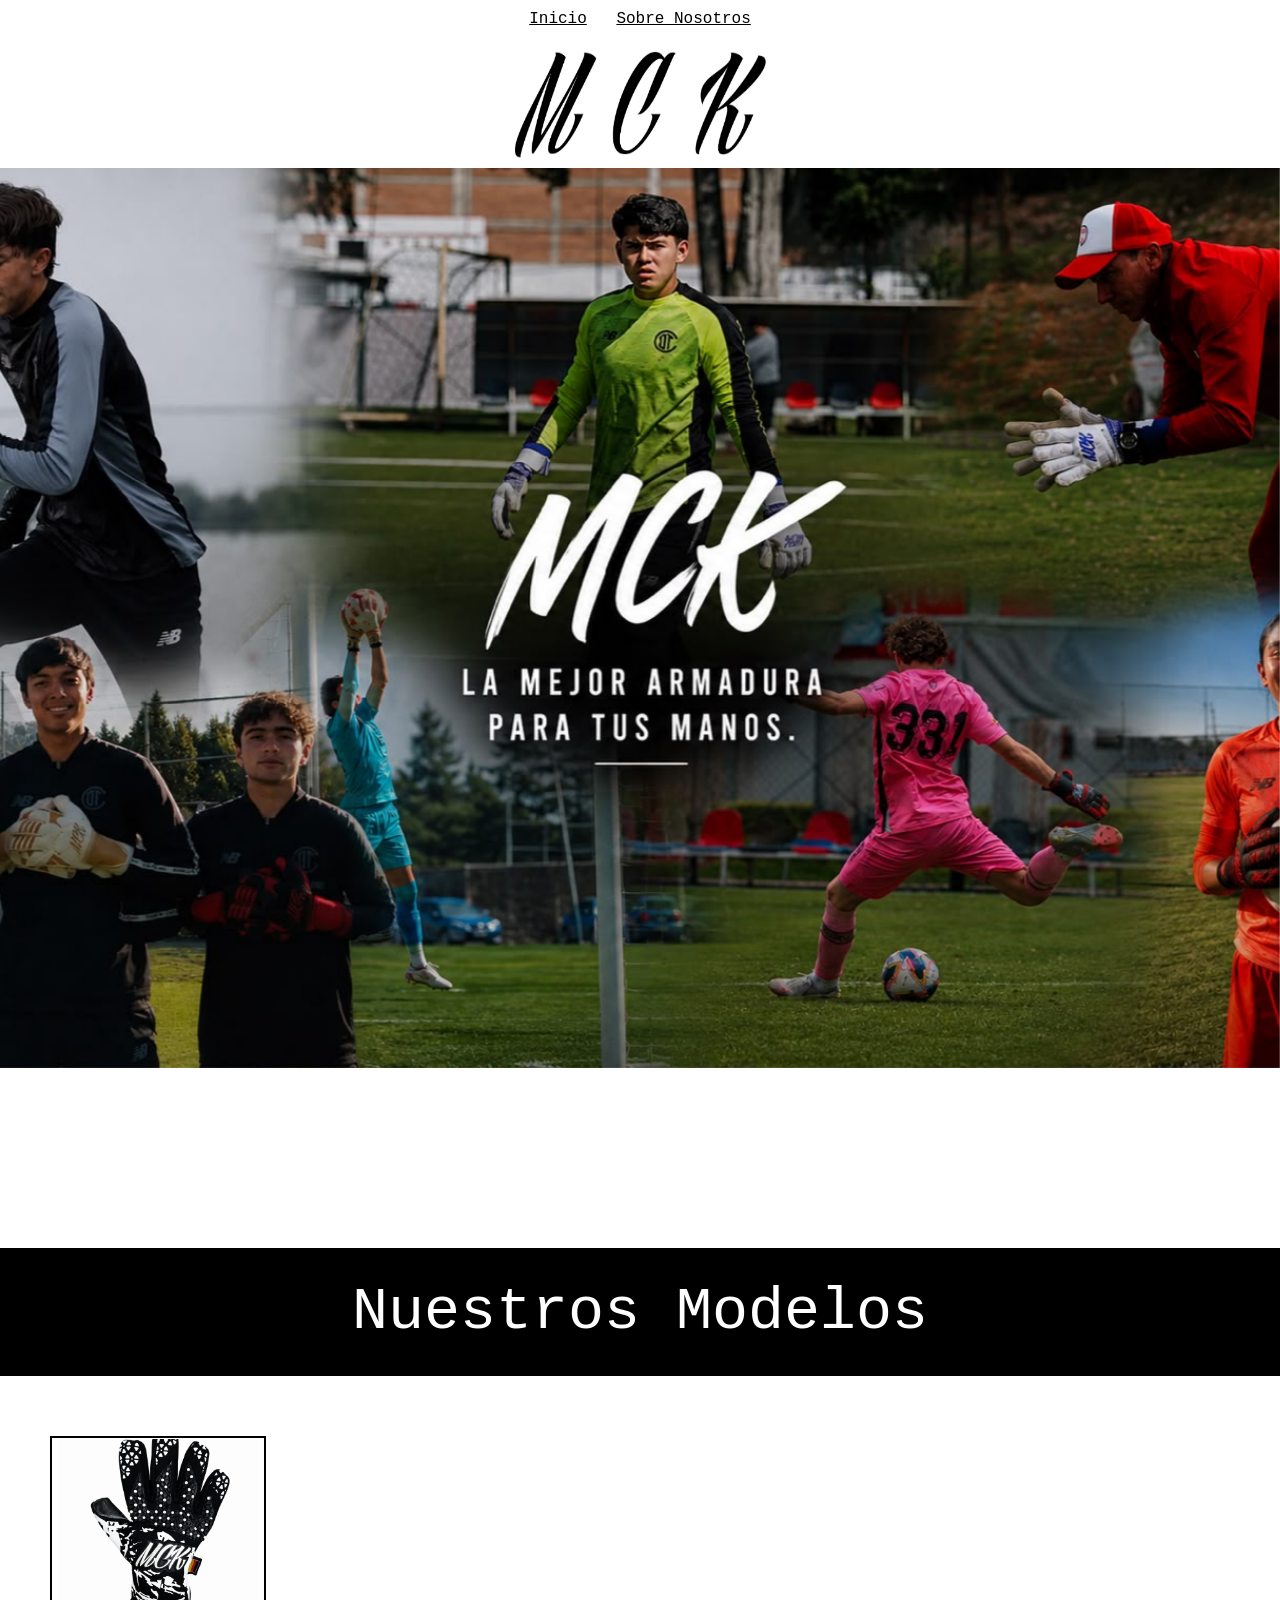
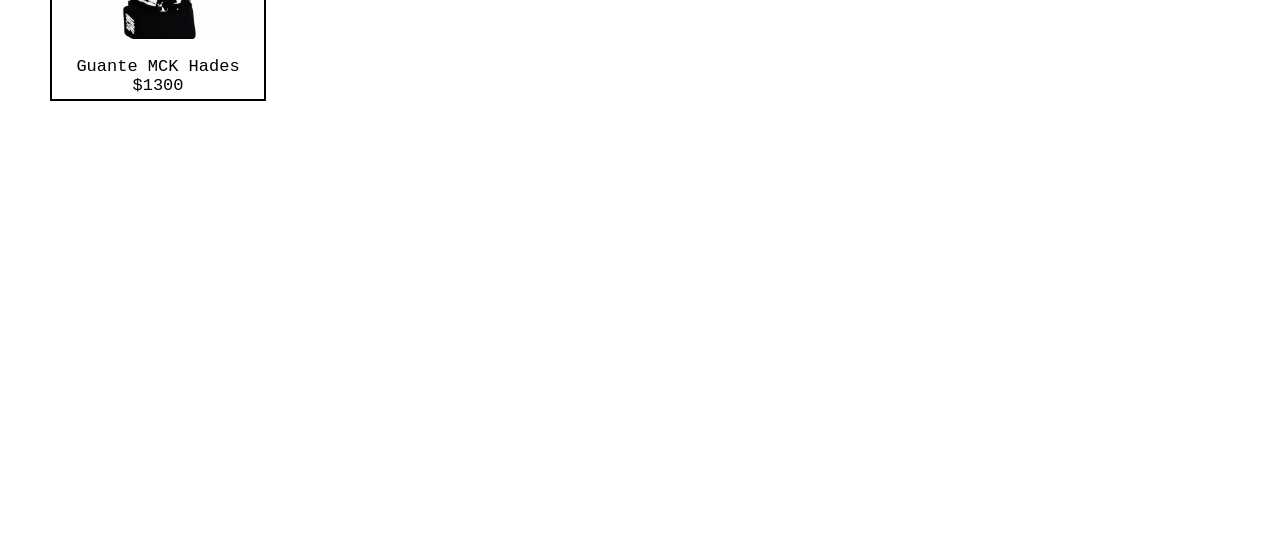
==== index.html @ 5dbf98ab "Update index.html" ====
<!DOCTYPE html>
<html lang="en">
<head>
    <meta name="viewport" content="width=device-width, initial-scale=1.0">
<title>MCKeeper</title>
</head>
<link rel="stylesheet" href="style.css">
<body>
    <header>
        <div class="inicio">
            <nav>
                    <a href="index.html" class="nav-link">Inicio</a>
                    <a href="" class="nav-link">Sobre Nosotros</a>    
            </nav>
        </div>
            <a class="imagenes" target="_blank" href="https://www.instagram.com/mc.keeper/">
                <img src="IMG/Screenshot 2026-07-20 185334.png" width="280" height="130"/>
             </a>
        </header>
          <section class="hero">

       <picture>

    <source media="(max-width: 768px)" srcset="IMG/09b4cef7-e613-4c83-96e4-bc624c104799.jpg">

    <img class="heroimg"  src="IMG/05c5bb07-860b-42a3-8bcf-f99a42e8f656.jpg" alt="Hero MCK">

        </picture>
          </section>
          <main class="contenido">
        <p>Nuestros Modelos</p>
        <button class="guante1" onclick="window.location.href='hades.html'">
            <img src="IMG/ChatGPT Image Jul 19, 2026, 11_56_45 AM.png" width="200" height="200"/><br>
            <span>Guante MCK Hades<br>$1300</span>
        </button>
        </main>
        <script src="script.js"></script>
</body>
</html>
---- style.css ----
.imagenes {
    display: flex;
    flex-direction: column;
    justify-content: flex-start;
    align-items: center;
    margin: 0;
    margin-bottom: 75px;
}

.inicio {
        display: flex;
        align-items: center;
        flex-direction: column;
        font-family: 'Courier New', Courier, monospace;
        padding: 10px;
    }
    a{
    
        color:black;
        margin-inline: 10px;
    }
    span{
        font-size: 17px;
        font-family: 'Courier New', Courier, monospace;
        padding: 3px;
    }

    .guante1 {
    display: flex;
    align-items: center;
    flex-direction: column;
    background: none;
    cursor: pointer;
    margin-left: 50px;
    color: black;
    border: 2px solid black;
    margin-top: 20px;
}
.guante1:hover {
    transform: scale(1.05);
    box-shadow: 0 0 20px gray;
}

a.imagenes{
    margin-bottom: 0px;
}

body{
    margin: 0px;
}


.imagenmckh {
    display: flex;
    flex-direction: column;
    align-items: center;
    justify-content: flex-start;
    padding: 0px;
}

.hero{
    position: sticky;
    top: 0;
    height: 100vh;
}

.heroimg{
    width:100%;
    height:100%;
    object-fit:cover;
    display:block;
}

.contenido{
    margin-top: 20vh;
    background: white;
    position: relative;
    z-index: 2;
    min-height: 100vh;
    padding: 0px;
}

header{
    display: flex;
    flex-direction: column;
    align-items: center;
    padding: 0px;
    background: white;
    margin-bottom: 0px;
}

p{
    display: flex;
    flex-direction: row;
    justify-content: center;
    align-items: center;
    margin-top: 10px ;
    font-family: 'Courier New', Courier, monospace;
    font-size: 60px;
    text-decoration: none;
    background: black;
    color: white;
    padding: 30px;
}


/* Celular*/
@media (max-width: 768px){
    .guante1{
        justify-content: center;
        margin-left: 95px;
        margin-top: 20px;
        color: black;
        border: 2px solid black;
    }
    
    p{
        font-size: 30px;

    }
}
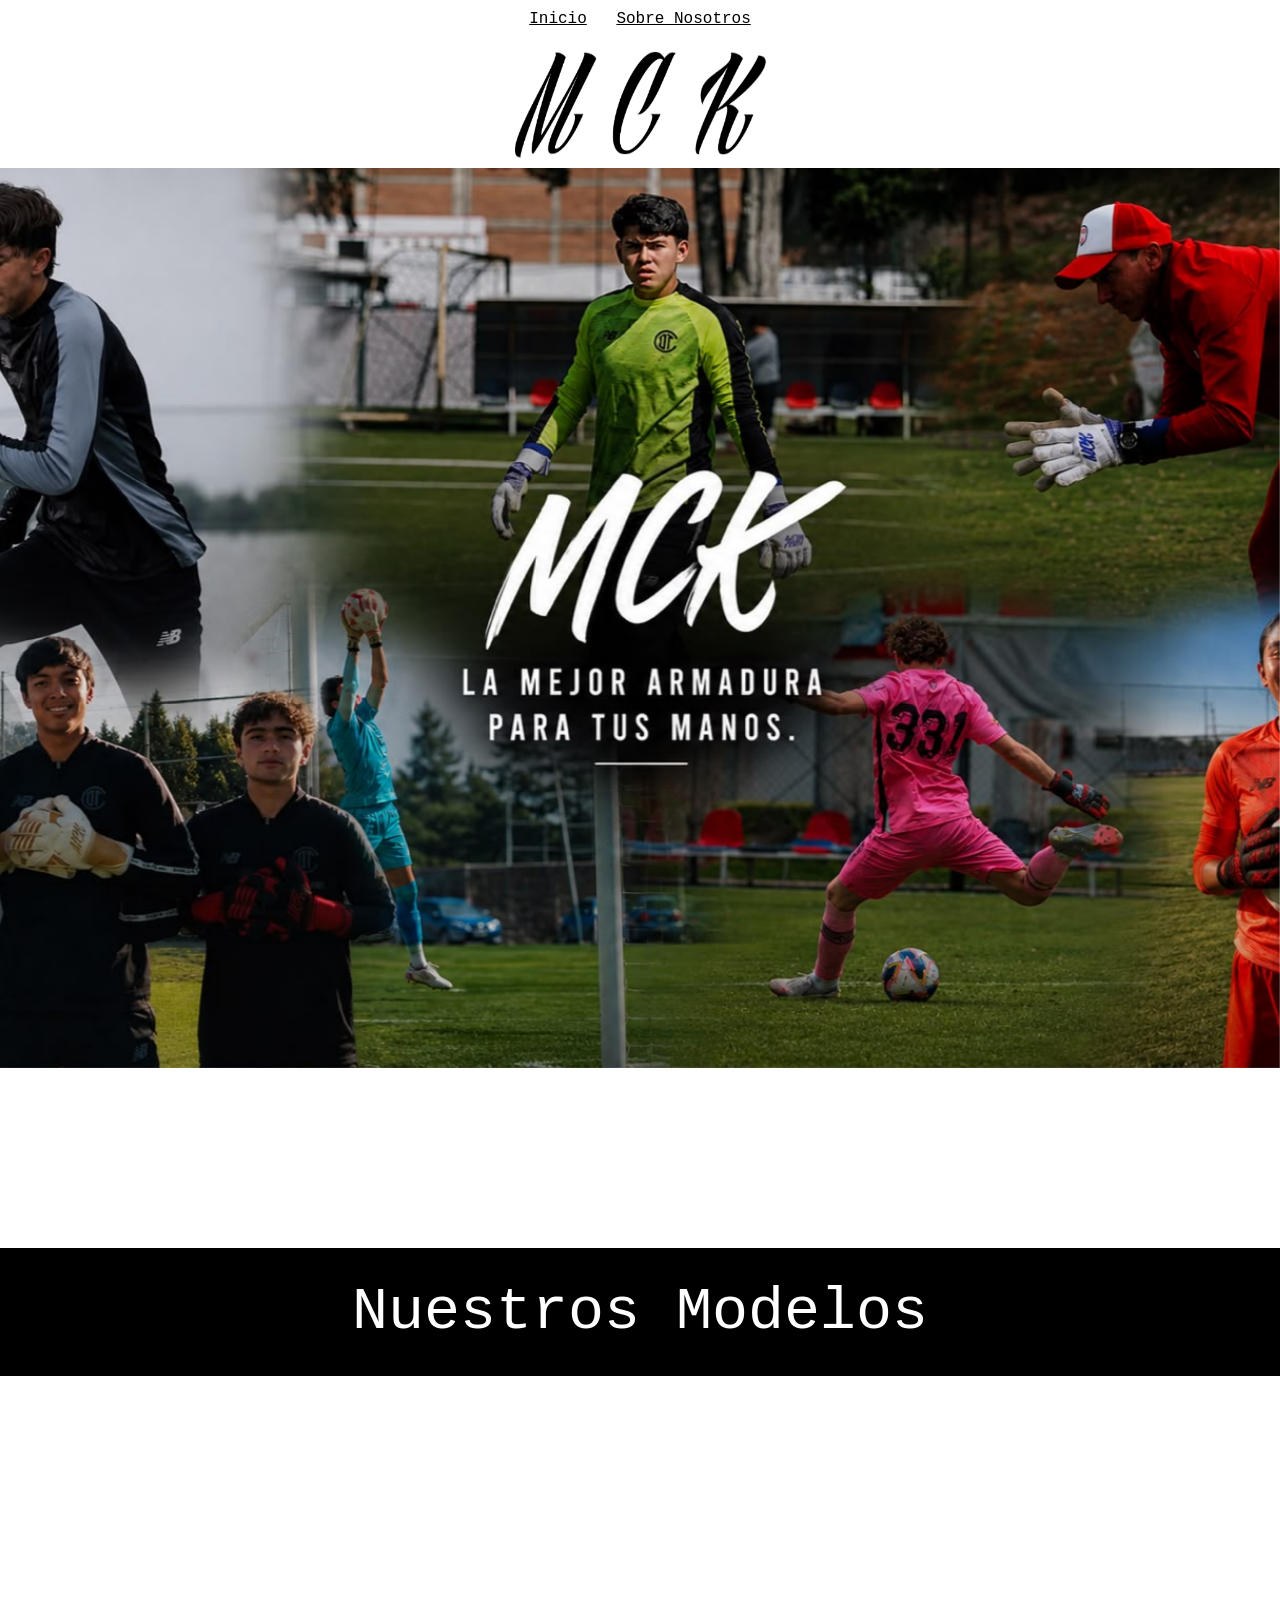
==== commit 1a35018f: "hola" ====
--- a/index.html
+++ b/index.html
@@ -13,9 +13,9 @@
                     <a href="" class="nav-link">Sobre Nosotros</a>    
             </nav>
         </div>
-            <a class="imagenes" target="_blank" href="https://www.instagram.com/mc.keeper/">
-                <img src="IMG/Screenshot 2026-07-20 185334.png" width="280" height="130"/>
-             </a>
+                     <a class="imagenes" target="_blank" href="https://www.instagram.com/mc.keeper/">
+                        <img src="IMG/Screenshot 2026-07-20 185334.png" width="280" height="130"/>
+                    </a>
         </header>
           <section class="hero">
 
@@ -29,11 +29,11 @@
           </section>
           <main class="contenido">
         <p>Nuestros Modelos</p>
-        <button class="guante1" onclick="window.location.href='hades.html'">
+        <button class="guante1" onclick="window.location.href='hades.html'" > 
             <img src="IMG/ChatGPT Image Jul 19, 2026, 11_56_45 AM.png" width="200" height="200"/><br>
             <span>Guante MCK Hades<br>$1300</span>
         </button>
         </main>
-        <script src="script.js"></script>
+        <script src="scriptindex.js"></script>
 </body>
-</html>
+</html>
--- a/style.css
+++ b/style.css
@@ -1,5 +1,5 @@
-.imagenes {
-    display: flex;
+   .imagenes {
+   display: flex;
     flex-direction: column;
     justify-content: flex-start;
     align-items: center;
@@ -32,13 +32,14 @@
     background: none;
     cursor: pointer;
     margin-left: 50px;
-    color: black;
-    border: 2px solid black;
-    margin-top: 20px;
-}
-.guante1:hover {
-    transform: scale(1.05);
-    box-shadow: 0 0 20px gray;
+    opacity: 0;
+    transform: translateY(80px) scale(.95);
+    transition: all .8s cubic-bezier(.22,1,.36,1);
+    width: 300px;
+    background: #fff;
+    border: 1px solid #e5e5e5;
+    border-radius: 24px;
+    box-shadow: 0 15px 40px rgba(0,0,0,.08);
 }
 
 a.imagenes{
@@ -104,18 +105,26 @@
 }
 
 
+.guante1.mostrar{
+    opacity: 1;
+    transform: translateY(0) scale(1);
+}
+
+.guante1:hover{
+    transform: translateY(-10px);
+    box-shadow: 0 30px 60px rgba(0,0,0,.15);
+}
+
 /* Celular*/
 @media (max-width: 768px){
     .guante1{
         justify-content: center;
-        margin-left: 95px;
+        margin-left: 55px;
         margin-top: 20px;
-        color: black;
-        border: 2px solid black;
     }
     
     p{
         font-size: 30px;
 
     }
-}
+}
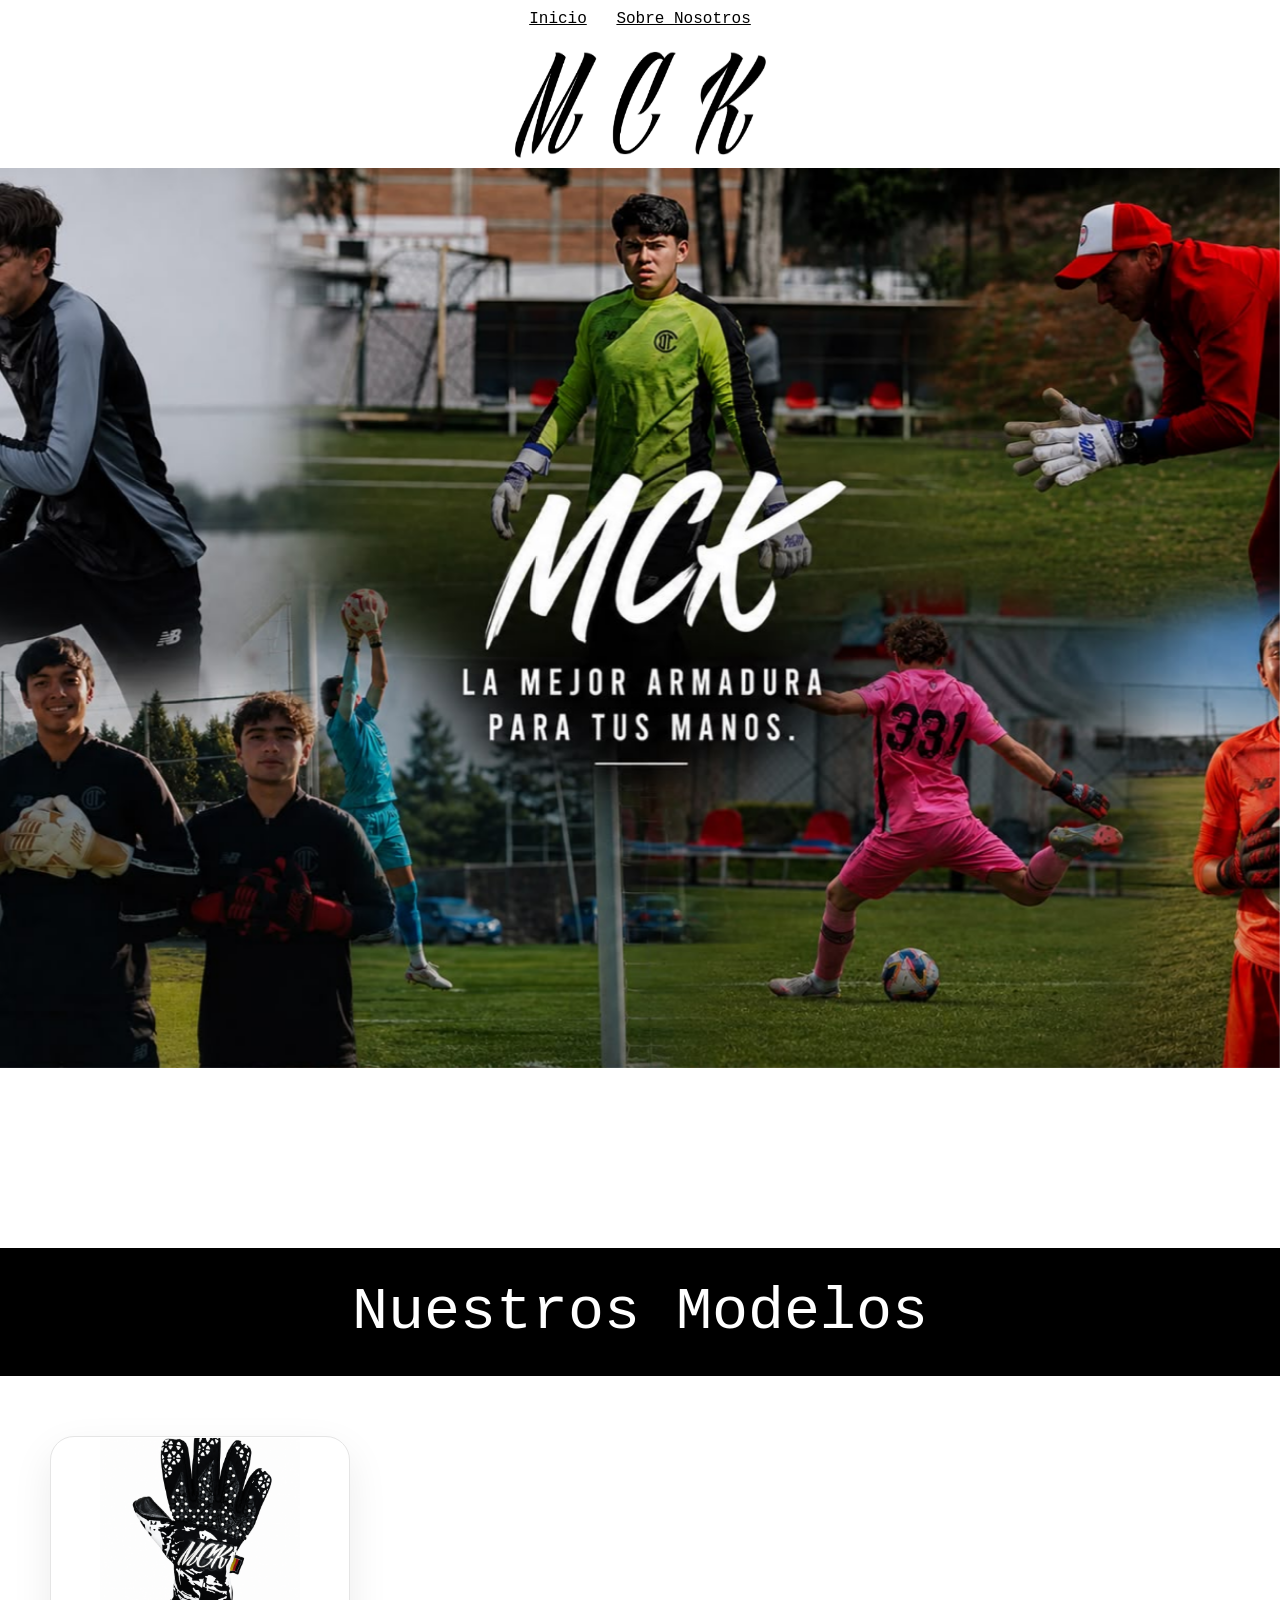
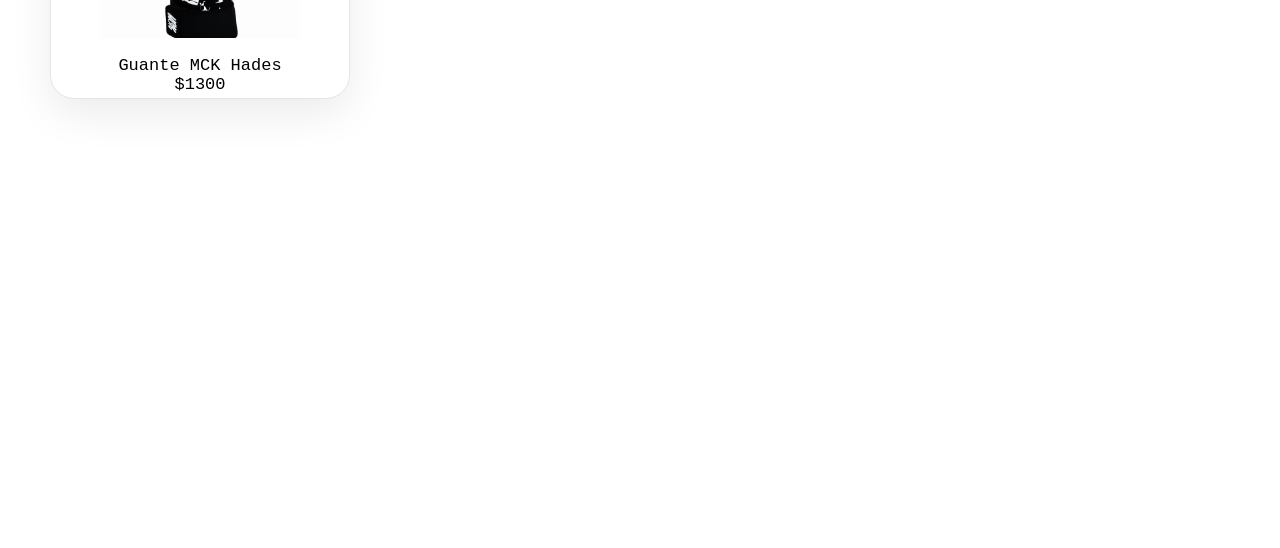
==== commit 83dcc18b: "conexion de js con index" ====
--- a/index.html
+++ b/index.html
@@ -1,39 +1,40 @@
-<!DOCTYPE html>
-<html lang="en">
-<head>
-    <meta name="viewport" content="width=device-width, initial-scale=1.0">
-<title>MCKeeper</title>
-</head>
-<link rel="stylesheet" href="style.css">
-<body>
-    <header>
-        <div class="inicio">
-            <nav>
-                    <a href="index.html" class="nav-link">Inicio</a>
-                    <a href="" class="nav-link">Sobre Nosotros</a>    
-            </nav>
-        </div>
-                     <a class="imagenes" target="_blank" href="https://www.instagram.com/mc.keeper/">
-                        <img src="IMG/Screenshot 2026-07-20 185334.png" width="280" height="130"/>
-                    </a>
-        </header>
-          <section class="hero">
-
-       <picture>
-
-    <source media="(max-width: 768px)" srcset="IMG/09b4cef7-e613-4c83-96e4-bc624c104799.jpg">
-
-    <img class="heroimg"  src="IMG/05c5bb07-860b-42a3-8bcf-f99a42e8f656.jpg" alt="Hero MCK">
-
-        </picture>
-          </section>
-          <main class="contenido">
-        <p>Nuestros Modelos</p>
-        <button class="guante1" onclick="window.location.href='hades.html'" > 
-            <img src="IMG/ChatGPT Image Jul 19, 2026, 11_56_45 AM.png" width="200" height="200"/><br>
-            <span>Guante MCK Hades<br>$1300</span>
-        </button>
-        </main>
-        <script src="scriptindex.js"></script>
-</body>
-</html>+<!DOCTYPE html>
+<html lang="en">
+<head>
+    <meta name="viewport" content="width=device-width, initial-scale=1.0">
+<title>MCKeeper</title>
+</head>
+<link rel="stylesheet" href="style.css">
+<body>
+    <header>
+        <div class="inicio">
+            <nav>
+                    <a href="index.html" class="nav-link">Inicio</a>
+                    <a href="" class="nav-link">Sobre Nosotros</a>    
+            </nav>
+        </div>
+
+             <a class="imagenes" target="_blank" href="https://www.instagram.com/mc.keeper/">
+                <img src="IMG/Screenshot 2026-07-20 185334.png" width="280" height="130"/>
+             </a>
+        </header>
+          <section class="hero">
+
+       <picture>
+
+    <source media="(max-width: 768px)" srcset="IMG/09b4cef7-e613-4c83-96e4-bc624c104799.jpg">
+
+    <img class="heroimg"  src="IMG/05c5bb07-860b-42a3-8bcf-f99a42e8f656.jpg" alt="Hero MCK">
+
+        </picture>
+          </section>
+          <main class="contenido">
+        <p>Nuestros Modelos</p>
+        <button class="guante1" onclick="window.location.href='hades.html'">
+            <img src="IMG/ChatGPT Image Jul 19, 2026, 11_56_45 AM.png" width="200" height="200"/><br>
+            <span>Guante MCK Hades<br>$1300</span>
+        </button>
+        </main>
+        <script src="scriptindex.js"></script>
+</body>
+</html>
--- a/style.css
+++ b/style.css
@@ -1,130 +1,130 @@
-   .imagenes {
-   display: flex;
-    flex-direction: column;
-    justify-content: flex-start;
-    align-items: center;
-    margin: 0;
-    margin-bottom: 75px;
-}
-
-.inicio {
-        display: flex;
-        align-items: center;
-        flex-direction: column;
-        font-family: 'Courier New', Courier, monospace;
-        padding: 10px;
-    }
-    a{
-    
-        color:black;
-        margin-inline: 10px;
-    }
-    span{
-        font-size: 17px;
-        font-family: 'Courier New', Courier, monospace;
-        padding: 3px;
-    }
-
-    .guante1 {
-    display: flex;
-    align-items: center;
-    flex-direction: column;
-    background: none;
-    cursor: pointer;
-    margin-left: 50px;
-    opacity: 0;
-    transform: translateY(80px) scale(.95);
-    transition: all .8s cubic-bezier(.22,1,.36,1);
-    width: 300px;
-    background: #fff;
-    border: 1px solid #e5e5e5;
-    border-radius: 24px;
-    box-shadow: 0 15px 40px rgba(0,0,0,.08);
-}
-
-a.imagenes{
-    margin-bottom: 0px;
-}
-
-body{
-    margin: 0px;
-}
-
-
-.imagenmckh {
-    display: flex;
-    flex-direction: column;
-    align-items: center;
-    justify-content: flex-start;
-    padding: 0px;
-}
-
-.hero{
-    position: sticky;
-    top: 0;
-    height: 100vh;
-}
-
-.heroimg{
-    width:100%;
-    height:100%;
-    object-fit:cover;
-    display:block;
-}
-
-.contenido{
-    margin-top: 20vh;
-    background: white;
-    position: relative;
-    z-index: 2;
-    min-height: 100vh;
-    padding: 0px;
-}
-
-header{
-    display: flex;
-    flex-direction: column;
-    align-items: center;
-    padding: 0px;
-    background: white;
-    margin-bottom: 0px;
-}
-
-p{
-    display: flex;
-    flex-direction: row;
-    justify-content: center;
-    align-items: center;
-    margin-top: 10px ;
-    font-family: 'Courier New', Courier, monospace;
-    font-size: 60px;
-    text-decoration: none;
-    background: black;
-    color: white;
-    padding: 30px;
-}
-
-
-.guante1.mostrar{
-    opacity: 1;
-    transform: translateY(0) scale(1);
-}
-
-.guante1:hover{
-    transform: translateY(-10px);
-    box-shadow: 0 30px 60px rgba(0,0,0,.15);
-}
-
-/* Celular*/
-@media (max-width: 768px){
-    .guante1{
-        justify-content: center;
-        margin-left: 55px;
-        margin-top: 20px;
-    }
-    
-    p{
-        font-size: 30px;
-
-    }
+.imagenes {
+    display: flex;
+    flex-direction: column;
+    justify-content: flex-start;
+    align-items: center;
+    margin: 0;
+    margin-bottom: 75px;
+}
+
+.inicio {
+        display: flex;
+        align-items: center;
+        flex-direction: column;
+        font-family: 'Courier New', Courier, monospace;
+        padding: 10px;
+    }
+    a{
+    
+        color:black;
+        margin-inline: 10px;
+    }
+    span{
+        font-size: 17px;
+        font-family: 'Courier New', Courier, monospace;
+        padding: 3px;
+    }
+
+    .guante1 {
+    display: flex;
+    align-items: center;
+    flex-direction: column;
+    background: none;
+    cursor: pointer;
+    margin-left: 50px;
+    opacity: 0;
+    transform: translateY(80px) scale(.95);
+    transition: all .8s cubic-bezier(.22,1,.36,1);
+    width: 300px;
+    background: #fff;
+    border: 1px solid #e5e5e5;
+    border-radius: 24px;
+        box-shadow: 0 15px 40px rgba(0,0,0,.08);
+}
+
+a.imagenes{
+    margin-bottom: 0px;
+}
+
+body{
+    margin: 0px;
+}
+
+
+.imagenmckh {
+    display: flex;
+    flex-direction: column;
+    align-items: center;
+    justify-content: flex-start;
+    padding: 0px;
+}
+
+.hero{
+    position: sticky;
+    top: 0;
+    height: 100vh;
+}
+
+.heroimg{
+    width:100%;
+    height:100%;
+    object-fit:cover;
+    display:block;
+}
+
+.contenido{
+    margin-top: 20vh;
+    background: white;
+    position: relative;
+    z-index: 2;
+    min-height: 100vh;
+    padding: 0px;
+}
+
+header{
+    display: flex;
+    flex-direction: column;
+    align-items: center;
+    padding: 0px;
+    background: white;
+    margin-bottom: 0px;
+}
+
+p{
+    display: flex;
+    flex-direction: row;
+    justify-content: center;
+    align-items: center;
+    margin-top: 10px ;
+    font-family: 'Courier New', Courier, monospace;
+    font-size: 60px;
+    text-decoration: none;
+    background: black;
+    color: white;
+    padding: 30px;
+}
+
+
+.guante1.mostrar{
+    opacity: 1;
+    transform: translateY(0) scale(1);
+}
+
+.guante1:hover{
+    transform: translateY(-10px);
+    box-shadow: 0 30px 60px rgba(0,0,0,.15);
+}
+
+/* Celular*/
+@media (max-width: 768px){
+    .guante1{
+        justify-content: center;
+        margin-left: 55px;
+        margin-top: 20px;
+    }
+    
+    p{
+        font-size: 30px;
+
+    }
 }
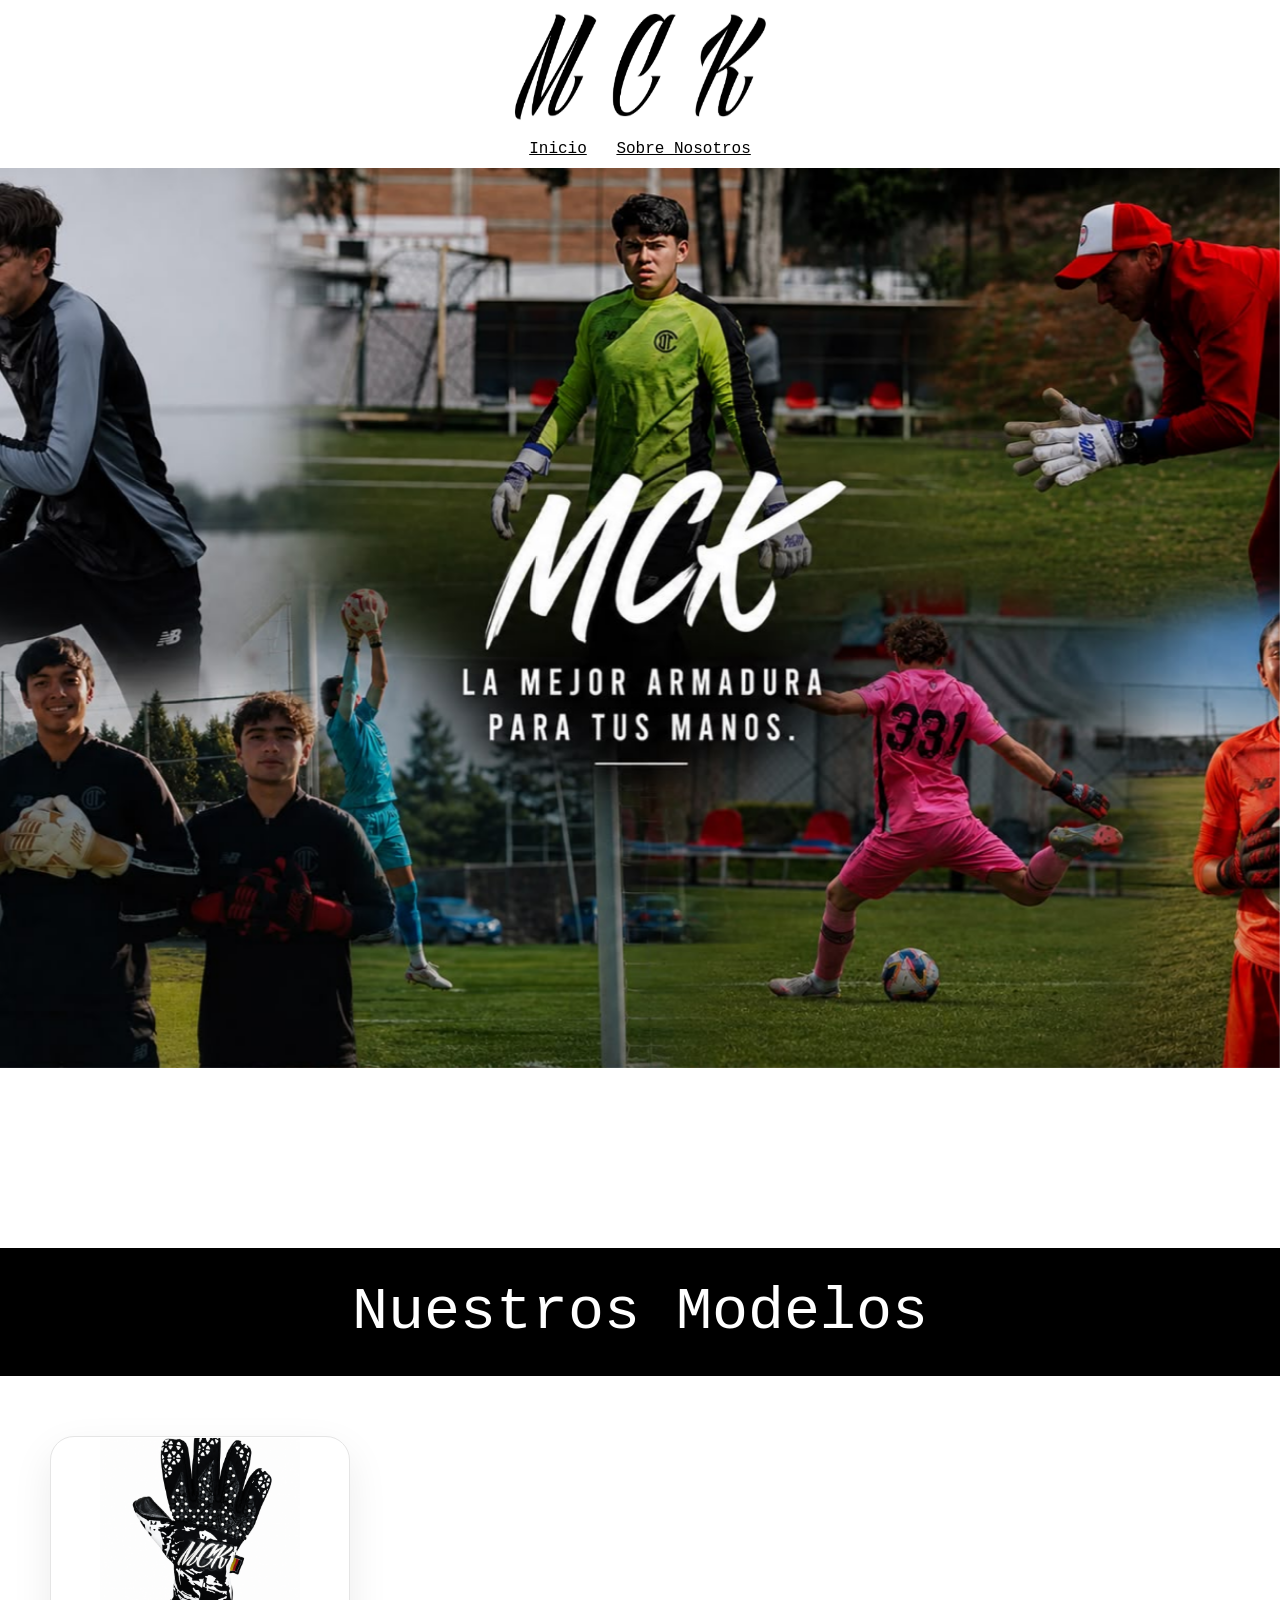
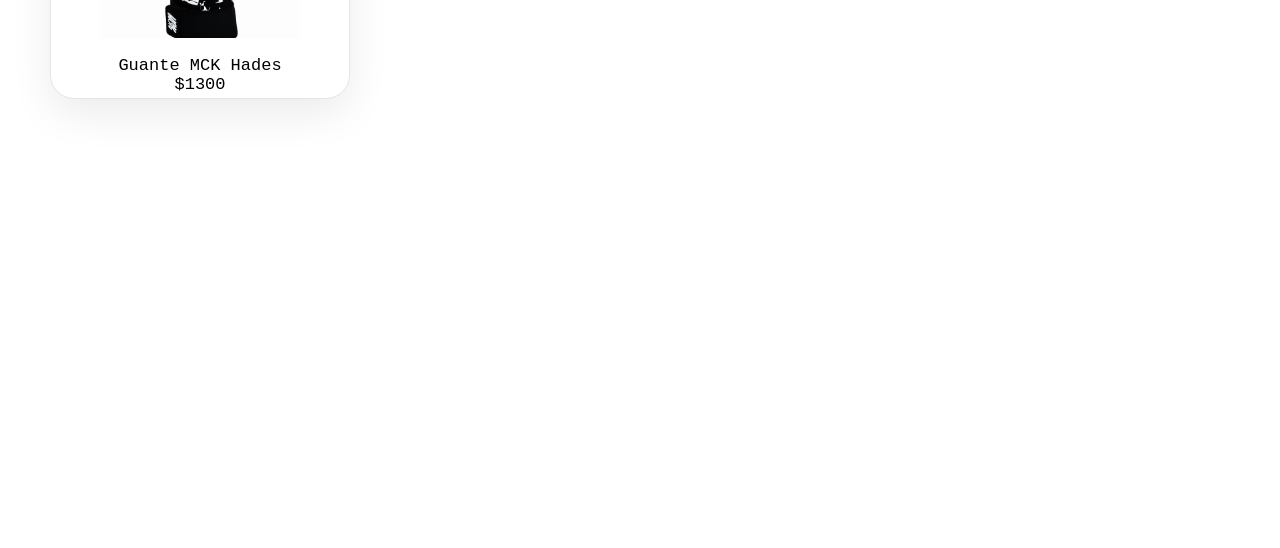
==== commit ae6c3011: "cambios en transición del header" ====
--- a/index.html
+++ b/index.html
@@ -7,16 +7,16 @@
 <link rel="stylesheet" href="style.css">
 <body>
     <header>
-        <div class="inicio">
+
+             <a class="imagenes" target="_blank" href="https://www.instagram.com/mc.keeper/">
+                <img src="IMG/Screenshot 2026-07-20 185334.png" width="280" height="130"/>
+             </a>
+                     <div class="inicio">
             <nav>
                     <a href="index.html" class="nav-link">Inicio</a>
                     <a href="" class="nav-link">Sobre Nosotros</a>    
             </nav>
         </div>
-
-             <a class="imagenes" target="_blank" href="https://www.instagram.com/mc.keeper/">
-                <img src="IMG/Screenshot 2026-07-20 185334.png" width="280" height="130"/>
-             </a>
         </header>
           <section class="hero">
 
--- a/style.css
+++ b/style.css
@@ -16,13 +16,14 @@
     }
     a{
     
-        color:black;
+        color: black;
         margin-inline: 10px;
     }
     span{
         font-size: 17px;
         font-family: 'Courier New', Courier, monospace;
         padding: 3px;
+        color: black;
     }
 
     .guante1 {
@@ -81,13 +82,39 @@
     padding: 0px;
 }
 
-header{
+header {
+    will-change: transform;
     display: flex;
     flex-direction: column;
     align-items: center;
-    padding: 0px;
+    padding: 0;
     background: white;
-    margin-bottom: 0px;
+    margin-bottom: 0;
+
+    position: relative;
+    z-index: 100;
+
+    transform: translate3d(0, 0, 0);
+    opacity: 1;
+}
+
+header.fijo {
+    position: fixed;
+    top: 0;
+    left: 0;
+    width: 100%;
+
+    animation: aparecerHeader 0.35s cubic-bezier(.22, 1, .36, 1);
+}
+
+@keyframes aparecerHeader {
+    from {
+        transform: translate3d(0, -100%, 0);
+    }
+
+    to {
+        transform: translate3d(0, 0, 0);
+    }
 }
 
 p{
@@ -119,7 +146,7 @@
 @media (max-width: 768px){
     .guante1{
         justify-content: center;
-        margin-left: 55px;
+        margin-left: 50px;
         margin-top: 20px;
     }
     
@@ -127,4 +154,7 @@
         font-size: 30px;
 
     }
+    span{
+        color: black;
+    }
 }
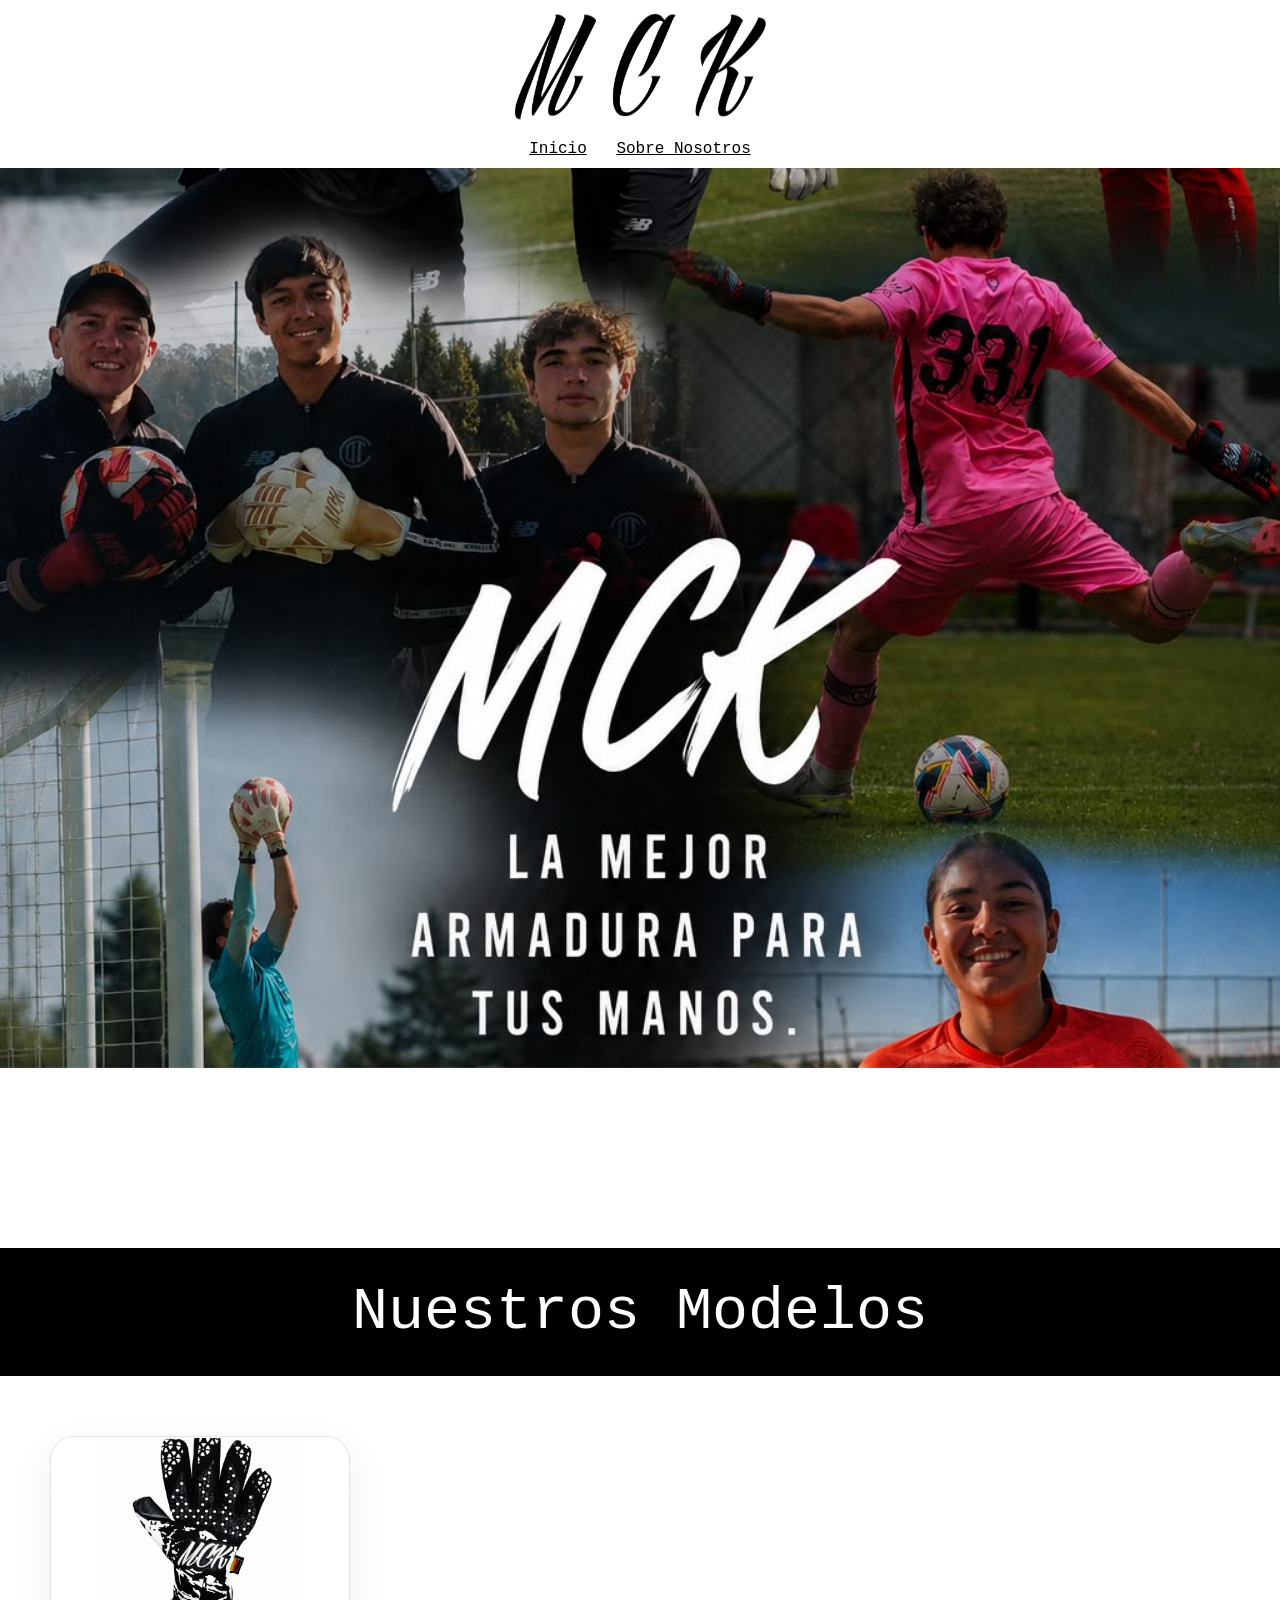
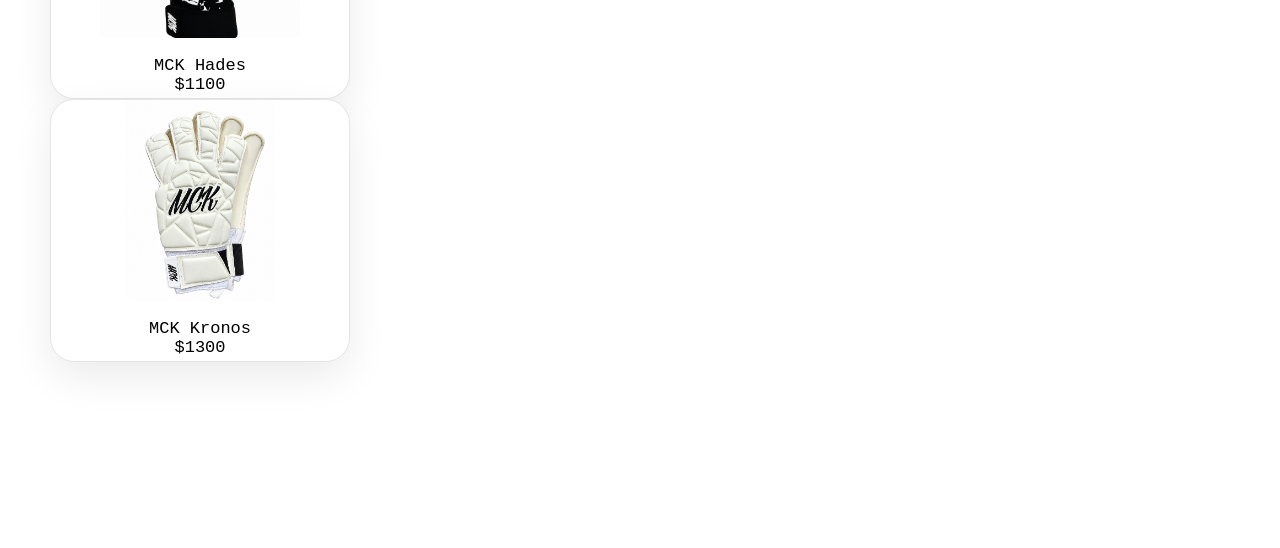
==== commit 26486278: "kronos" ====
--- a/index.html
+++ b/index.html
@@ -14,7 +14,7 @@
                      <div class="inicio">
             <nav>
                     <a href="index.html" class="nav-link">Inicio</a>
-                    <a href="" class="nav-link">Sobre Nosotros</a>    
+                    <a href="bio.html" class="nav-link">Sobre Nosotros</a>    
             </nav>
         </div>
         </header>
@@ -32,9 +32,13 @@
         <p>Nuestros Modelos</p>
         <button class="guante1" onclick="window.location.href='hades.html'">
             <img src="IMG/ChatGPT Image Jul 19, 2026, 11_56_45 AM.png" width="200" height="200"/><br>
-            <span>Guante MCK Hades<br>$1300</span>
+            <span>MCK Hades<br>$1100</span>
+        </button>
+        <button class="guante1" onclick="window.location.href='kronos.html'">
+            <img src="IMG/kronos1.png" width="150" height="200"/><br>
+            <span>MCK Kronos<br>$1300</span>
         </button>
         </main>
         <script src="scriptindex.js"></script>
-</body>
+    </body>
 </html>
